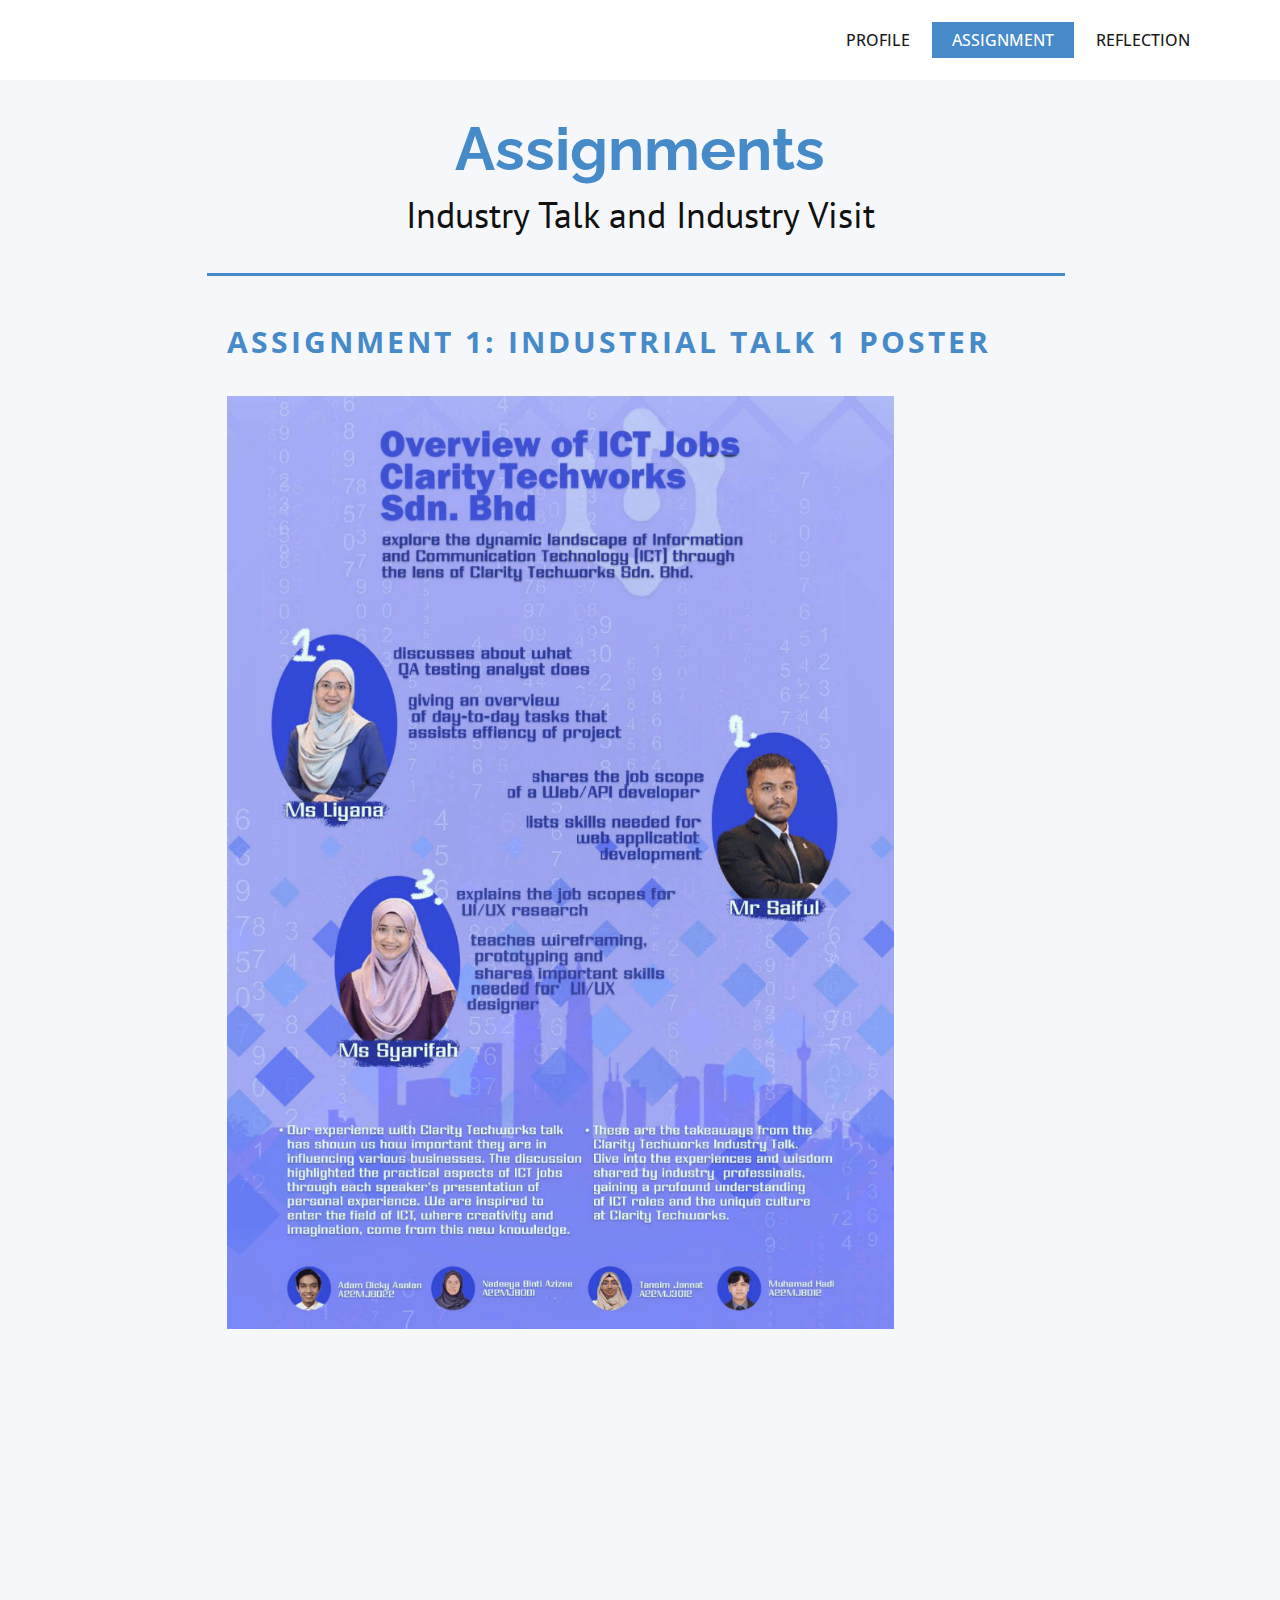
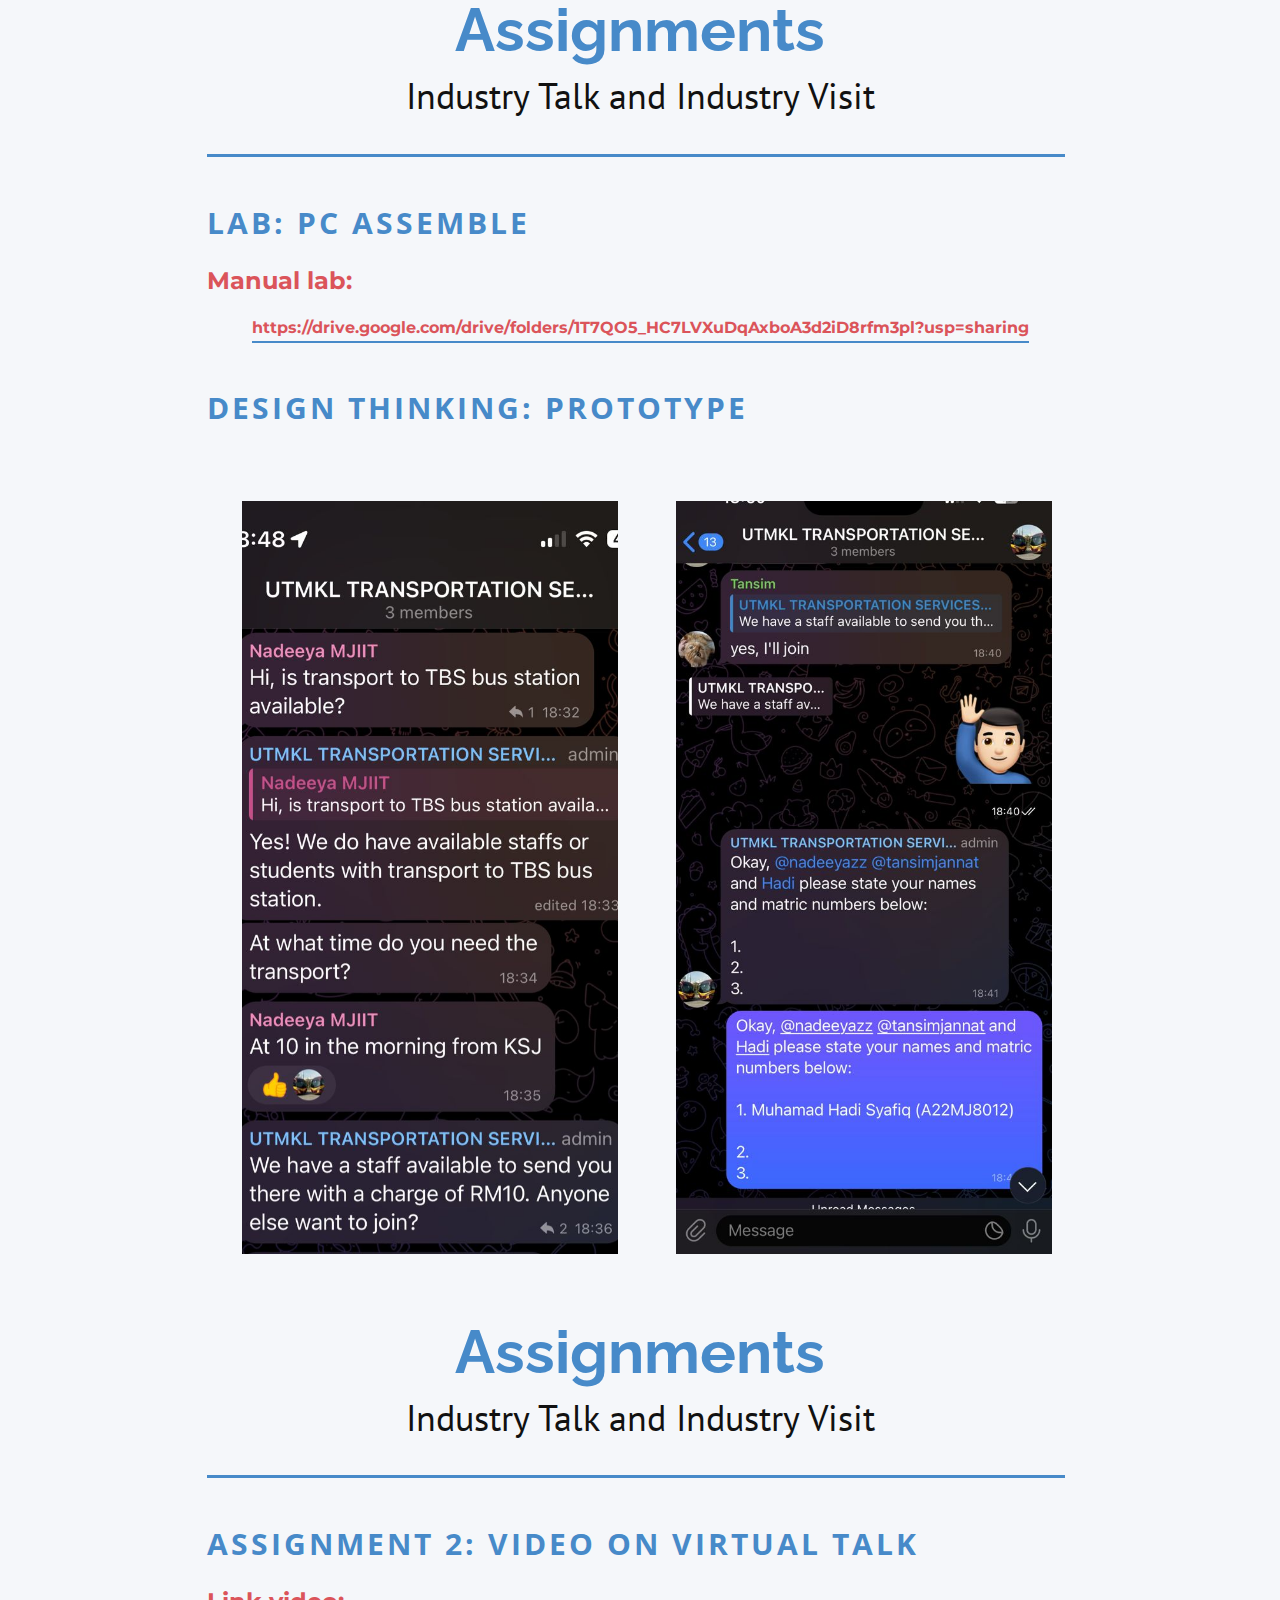
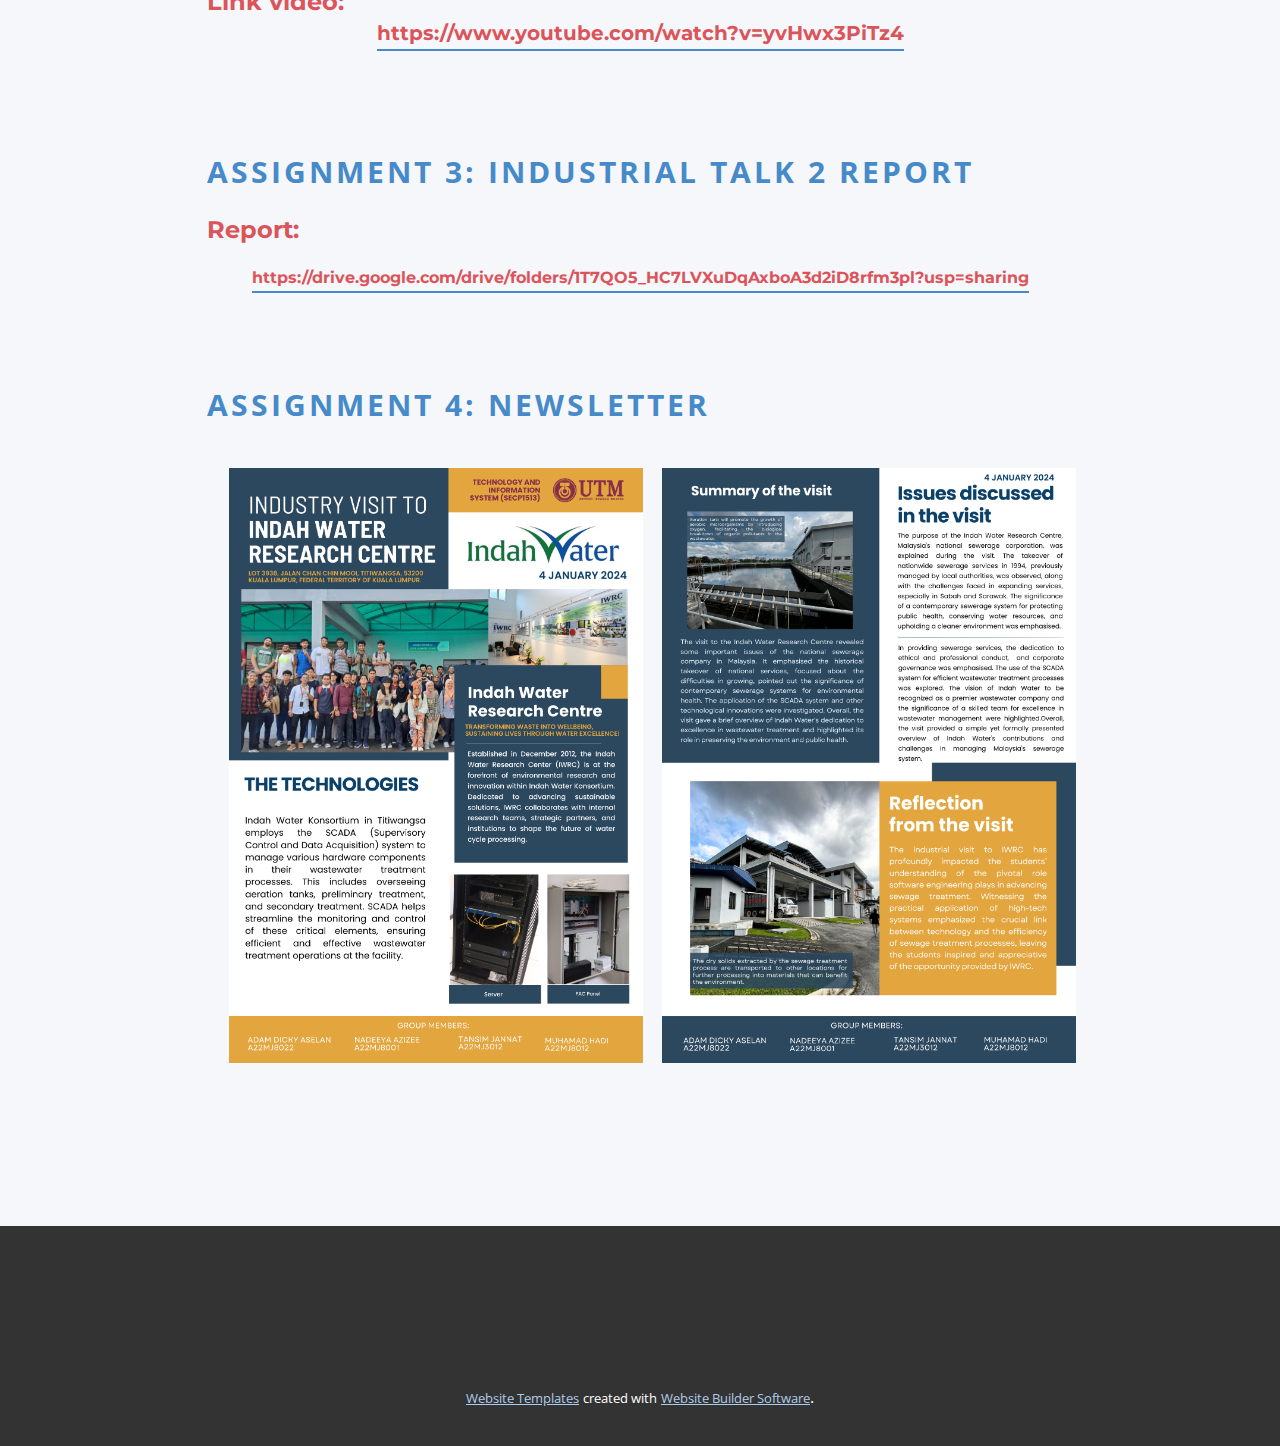
==== Assignment.html @ 1470a2df "Add files via upload" ====
<!DOCTYPE html>
<html style="font-size: 16px;" lang="en"><head>
    <meta name="viewport" content="width=device-width, initial-scale=1.0">
    <meta charset="utf-8">
    <meta name="keywords" content="Assignments">
    <meta name="description" content="">
    <title>Assignment</title>
    <link rel="stylesheet" href="nicepage.css" media="screen">
<link rel="stylesheet" href="Assignment.css" media="screen">
    <script class="u-script" type="text/javascript" src="jquery.js" defer=""></script>
    <script class="u-script" type="text/javascript" src="nicepage.js" defer=""></script>
    <meta name="generator" content="Nicepage 6.3.1, nicepage.com">
    <link id="u-theme-google-font" rel="stylesheet" href="https://fonts.googleapis.com/css?family=Roboto:100,100i,300,300i,400,400i,500,500i,700,700i,900,900i|Open+Sans:300,300i,400,400i,500,500i,600,600i,700,700i,800,800i">
    <link id="u-page-google-font" rel="stylesheet" href="https://fonts.googleapis.com/css?family=Raleway:100,100i,200,200i,300,300i,400,400i,500,500i,600,600i,700,700i,800,800i,900,900i|PT+Sans:400,400i,700,700i|Montserrat:100,100i,200,200i,300,300i,400,400i,500,500i,600,600i,700,700i,800,800i,900,900i">
    
    
    
    
    
    <script type="application/ld+json">{
		"@context": "http://schema.org",
		"@type": "Organization",
		"name": ""
}</script>
    <meta name="theme-color" content="#478ac9">
    <meta property="og:title" content="Assignment">
    <meta property="og:type" content="website">
  <meta data-intl-tel-input-cdn-path="intlTelInput/"></head>
  <body data-path-to-root="./" data-include-products="false" class="u-body u-xl-mode" data-lang="en"><header class="u-clearfix u-header u-header" id="sec-1d44"><div class="u-clearfix u-sheet u-sheet-1">
        <nav class="u-menu u-menu-one-level u-offcanvas u-menu-1">
          <div class="menu-collapse" style="font-size: 1rem; letter-spacing: 0px; text-transform: uppercase; font-weight: 500;">
            <a class="u-button-style u-custom-active-border-color u-custom-active-color u-custom-border u-custom-border-color u-custom-borders u-custom-hover-border-color u-custom-hover-color u-custom-left-right-menu-spacing u-custom-padding-bottom u-custom-text-active-color u-custom-text-color u-custom-text-hover-color u-custom-top-bottom-menu-spacing u-nav-link u-text-active-palette-1-base u-text-hover-palette-2-base" href="#">
              <svg class="u-svg-link" viewBox="0 0 24 24"><use xmlns:xlink="http://www.w3.org/1999/xlink" xlink:href="#menu-hamburger"></use></svg>
              <svg class="u-svg-content" version="1.1" id="menu-hamburger" viewBox="0 0 16 16" x="0px" y="0px" xmlns:xlink="http://www.w3.org/1999/xlink" xmlns="http://www.w3.org/2000/svg"><g><rect y="1" width="16" height="2"></rect><rect y="7" width="16" height="2"></rect><rect y="13" width="16" height="2"></rect>
</g></svg>
            </a>
          </div>
          <div class="u-custom-menu u-nav-container">
            <ul class="u-nav u-spacing-2 u-unstyled u-nav-1"><li class="u-nav-item"><a class="u-active-palette-1-base u-border-active-palette-1-base u-border-hover-palette-1-light-1 u-border-no-left u-border-no-right u-border-no-top u-button-style u-hover-palette-1-light-1 u-nav-link u-text-active-white u-text-grey-90 u-text-hover-white" href="Profile.html" style="padding: 10px 20px;">Profile</a>
</li><li class="u-nav-item"><a class="u-active-palette-1-base u-border-active-palette-1-base u-border-hover-palette-1-light-1 u-border-no-left u-border-no-right u-border-no-top u-button-style u-hover-palette-1-light-1 u-nav-link u-text-active-white u-text-grey-90 u-text-hover-white" href="Assignment.html" style="padding: 10px 20px;">Assignment</a>
</li><li class="u-nav-item"><a class="u-active-palette-1-base u-border-active-palette-1-base u-border-hover-palette-1-light-1 u-border-no-left u-border-no-right u-border-no-top u-button-style u-hover-palette-1-light-1 u-nav-link u-text-active-white u-text-grey-90 u-text-hover-white" href="Reflection.html" style="padding: 10px 20px;">Reflection</a>
</li></ul>
          </div>
          <div class="u-custom-menu u-nav-container-collapse">
            <div class="u-black u-container-style u-inner-container-layout u-opacity u-opacity-95 u-sidenav">
              <div class="u-inner-container-layout u-sidenav-overflow">
                <div class="u-menu-close"></div>
                <ul class="u-align-center u-nav u-popupmenu-items u-unstyled u-nav-2"><li class="u-nav-item"><a class="u-button-style u-nav-link" href="Profile.html">Profile</a>
</li><li class="u-nav-item"><a class="u-button-style u-nav-link" href="Assignment.html">Assignment</a>
</li><li class="u-nav-item"><a class="u-button-style u-nav-link" href="Reflection.html">Reflection</a>
</li></ul>
              </div>
            </div>
            <div class="u-black u-menu-overlay u-opacity u-opacity-70"></div>
          </div>
        </nav>
      </div></header>
    <section class="u-align-center-lg u-align-center-md u-align-center-xl u-align-left-sm u-align-left-xs u-clearfix u-palette-5-light-3 u-section-1" id="sec-0cf9">
      <div class="u-clearfix u-sheet u-sheet-1">
        <h1 class="u-text u-text-palette-1-base u-text-1">Assignments<br>
        </h1>
        <p class="u-custom-font u-font-pt-sans u-text u-text-2">Industry Talk and Industry Visit</p>
        <div class="u-border-3 u-border-palette-1-base u-line u-line-horizontal u-line-1"></div>
        <div class="u-list u-list-1">
          <div class="u-repeater u-repeater-1">
            <div class="u-align-left u-container-style u-list-item u-repeater-item">
              <div class="u-container-layout u-similar-container u-container-layout-1">
                <p class="u-text u-text-palette-1-base u-text-3">assignment 1: industrial talk 1 poster&nbsp;</p>
                <img class="u-image u-image-default u-image-1" src="images/poster2-1-1.png" alt="" data-image-width="1653" data-image-height="2339">
              </div>
            </div>
          </div>
        </div>
      </div>
    </section>
    <section class="u-align-center-lg u-align-center-md u-align-center-xl u-align-left-sm u-align-left-xs u-clearfix u-palette-5-light-3 u-section-2" id="sec-0ad2">
      <div class="u-clearfix u-sheet u-sheet-1">
        <h1 class="u-text u-text-palette-1-base u-text-1">Assignments<br>
        </h1>
        <p class="u-custom-font u-font-pt-sans u-text u-text-2">Industry Talk and Industry Visit</p>
        <div class="u-border-3 u-border-palette-1-base u-line u-line-horizontal u-line-1"></div>
        <div class="u-list u-list-1">
          <div class="u-repeater u-repeater-1">
            <div class="u-align-left u-container-style u-list-item u-repeater-item">
              <div class="u-container-layout u-similar-container u-container-layout-1">
                <p class="u-align-left u-text u-text-palette-1-base u-text-3">lab: pc assemble</p>
                <h3 class="u-custom-font u-font-montserrat u-text u-text-palette-2-base u-text-4" data-animation-name="counter" data-animation-event="scroll" data-animation-duration="3000">Manual lab:</h3>
                <a href="https://nicepage.com/website-design" class="u-active-none u-align-center u-border-2 u-border-no-left u-border-no-right u-border-no-top u-border-palette-1-base u-btn u-btn-rectangle u-button-style u-custom-font u-font-montserrat u-hover-none u-none u-text-palette-2-base u-btn-1"> https://drive.google.com/drive/folders/1T7QO5_HC7LVXuDqAxboA3d2iD8rfm3pl?usp=sharing<span style="font-size: 1rem;"></span>
                </a>
              </div>
            </div>
          </div>
        </div>
        <div class="u-list u-list-2">
          <div class="u-repeater u-repeater-2">
            <div class="u-align-left u-container-style u-list-item u-repeater-item">
              <div class="u-container-layout u-similar-container u-container-layout-2">
                <p class="u-align-left u-text u-text-palette-1-base u-text-5">design thinking​: prototype</p>
              </div>
            </div>
          </div>
        </div>
        <div class="u-list u-list-3">
          <div class="u-repeater u-repeater-3">
            <div class="u-container-style u-list-item u-repeater-item" data-animation-name="" data-animation-duration="0" data-animation-delay="0" data-animation-direction="">
              <div class="u-container-layout u-similar-container u-container-layout-3">
                <img class="u-image u-image-default u-image-1" src="images/1.jpeg" alt="" data-image-width="867" data-image-height="1280">
              </div>
            </div>
            <div class="u-container-style u-list-item u-repeater-item" data-animation-name="" data-animation-duration="0" data-animation-delay="0" data-animation-direction="">
              <div class="u-container-layout u-similar-container u-container-layout-4">
                <img class="u-image u-image-default u-image-2" src="images/2.jpeg" alt="" data-image-width="590" data-image-height="1280">
              </div>
            </div>
          </div>
        </div>
      </div>
    </section>
    <section class="u-align-center-lg u-align-center-md u-align-center-xl u-align-left-sm u-align-left-xs u-clearfix u-palette-5-light-3 u-section-3" id="sec-9369">
      <div class="u-clearfix u-sheet u-sheet-1">
        <h1 class="u-text u-text-palette-1-base u-text-1">Assignments<br>
        </h1>
        <p class="u-custom-font u-font-pt-sans u-text u-text-2">Industry Talk and Industry Visit</p>
        <div class="u-border-3 u-border-palette-1-base u-line u-line-horizontal u-line-1"></div>
        <div class="u-list u-list-1">
          <div class="u-repeater u-repeater-1">
            <div class="u-align-left u-container-style u-list-item u-repeater-item">
              <div class="u-container-layout u-similar-container u-container-layout-1">
                <p class="u-align-left u-text u-text-palette-1-base u-text-3">assignment 2: Video on virtual talk&nbsp;</p>
                <h3 class="u-custom-font u-font-montserrat u-text u-text-palette-2-base u-text-4" data-animation-name="counter" data-animation-event="scroll" data-animation-duration="3000">Link video:</h3>
                <a href="https://nicepage.com/website-design" class="u-active-none u-align-center u-border-2 u-border-no-left u-border-no-right u-border-no-top u-border-palette-1-base u-btn u-btn-rectangle u-button-style u-custom-font u-font-montserrat u-hover-none u-none u-text-palette-2-base u-btn-1"> https://www.youtube.com/watch?v=yvHwx3PiTz4</a>
              </div>
            </div>
          </div>
        </div>
        <div class="u-list u-list-2">
          <div class="u-repeater u-repeater-2">
            <div class="u-align-left u-container-style u-list-item u-repeater-item">
              <div class="u-container-layout u-similar-container u-container-layout-2">
                <p class="u-align-left u-text u-text-palette-1-base u-text-5">assignment 3: industrial talk 2 report</p>
                <h3 class="u-custom-font u-font-montserrat u-text u-text-palette-2-base u-text-6" data-animation-name="counter" data-animation-event="scroll" data-animation-duration="3000">Report:</h3>
                <a href="https://nicepage.com/website-design" class="u-active-none u-align-center u-border-2 u-border-no-left u-border-no-right u-border-no-top u-border-palette-1-base u-btn u-btn-rectangle u-button-style u-custom-font u-font-montserrat u-hover-none u-none u-text-palette-2-base u-btn-2"> https://drive.google.com/drive/folders/1T7QO5_HC7LVXuDqAxboA3d2iD8rfm3pl?usp=sharing<span style="font-size: 1rem;"></span>
                </a>
                <p class="u-align-left u-text u-text-palette-1-base u-text-7">assignment 4: newsletter</p>
              </div>
            </div>
          </div>
        </div>
        <div class="u-list u-list-3">
          <div class="u-repeater u-repeater-3">
            <div class="u-container-style u-list-item u-repeater-item" data-animation-name="" data-animation-duration="0" data-animation-delay="0" data-animation-direction="">
              <div class="u-container-layout u-similar-container u-container-layout-3">
                <img class="u-image u-image-default u-image-1" src="images/Intro.png" alt="" data-image-width="1414" data-image-height="2000">
              </div>
            </div>
            <div class="u-container-style u-list-item u-repeater-item" data-animation-name="" data-animation-duration="0" data-animation-delay="0" data-animation-direction="">
              <div class="u-container-layout u-similar-container u-container-layout-4">
                <img class="u-image u-image-default u-image-2" src="images/IssueDiscussedSummaryandReflection.png" alt="" data-image-width="1414" data-image-height="2000">
              </div>
            </div>
          </div>
        </div>
      </div>
    </section>
    
    
    
    <footer class="u-align-center u-clearfix u-footer u-grey-80 u-footer" id="sec-af6c"><div class="u-clearfix u-sheet u-sheet-1"></div></footer>
    <section class="u-backlink u-clearfix u-grey-80">
      <a class="u-link" href="https://nicepage.com/website-templates" target="_blank">
        <span>Website Templates</span>
      </a>
      <p class="u-text">
        <span>created with</span>
      </p>
      <a class="u-link" href="" target="_blank">
        <span>Website Builder Software</span>
      </a>. 
    </section>
  
</body></html>
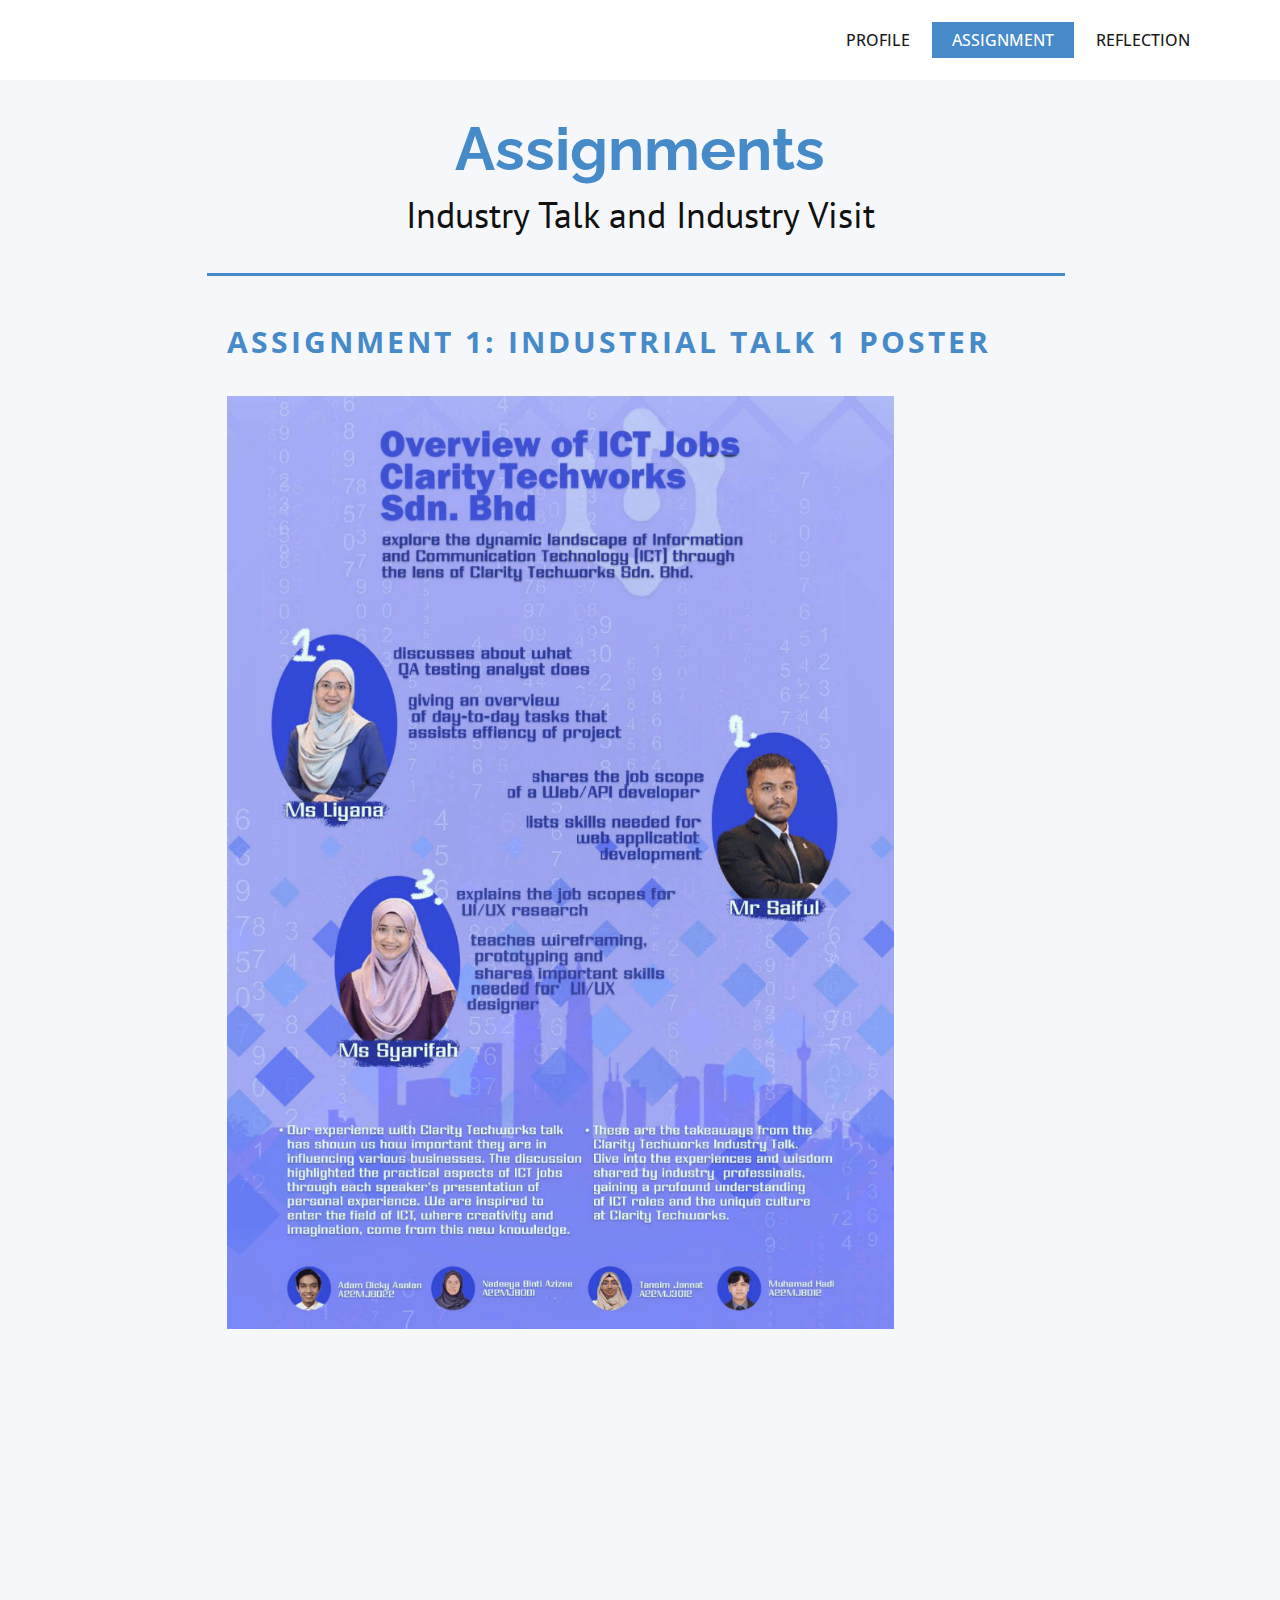
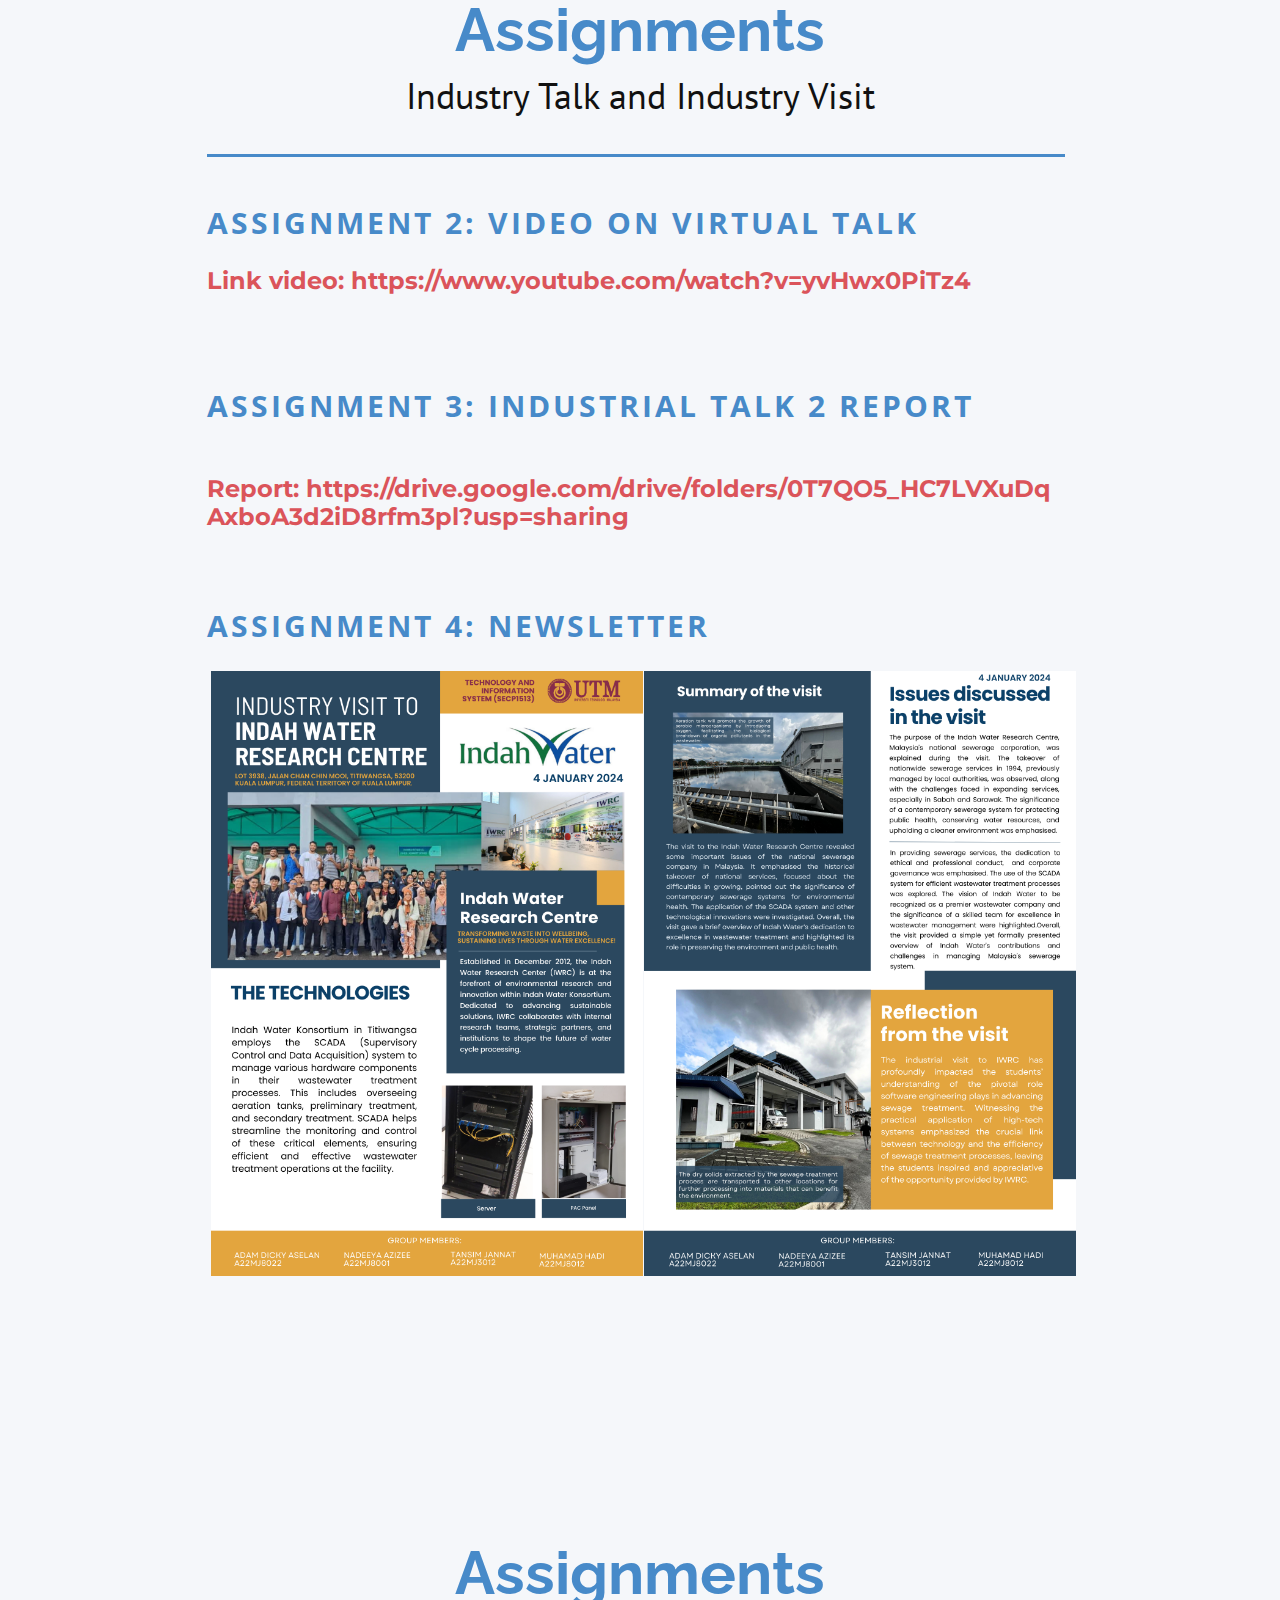
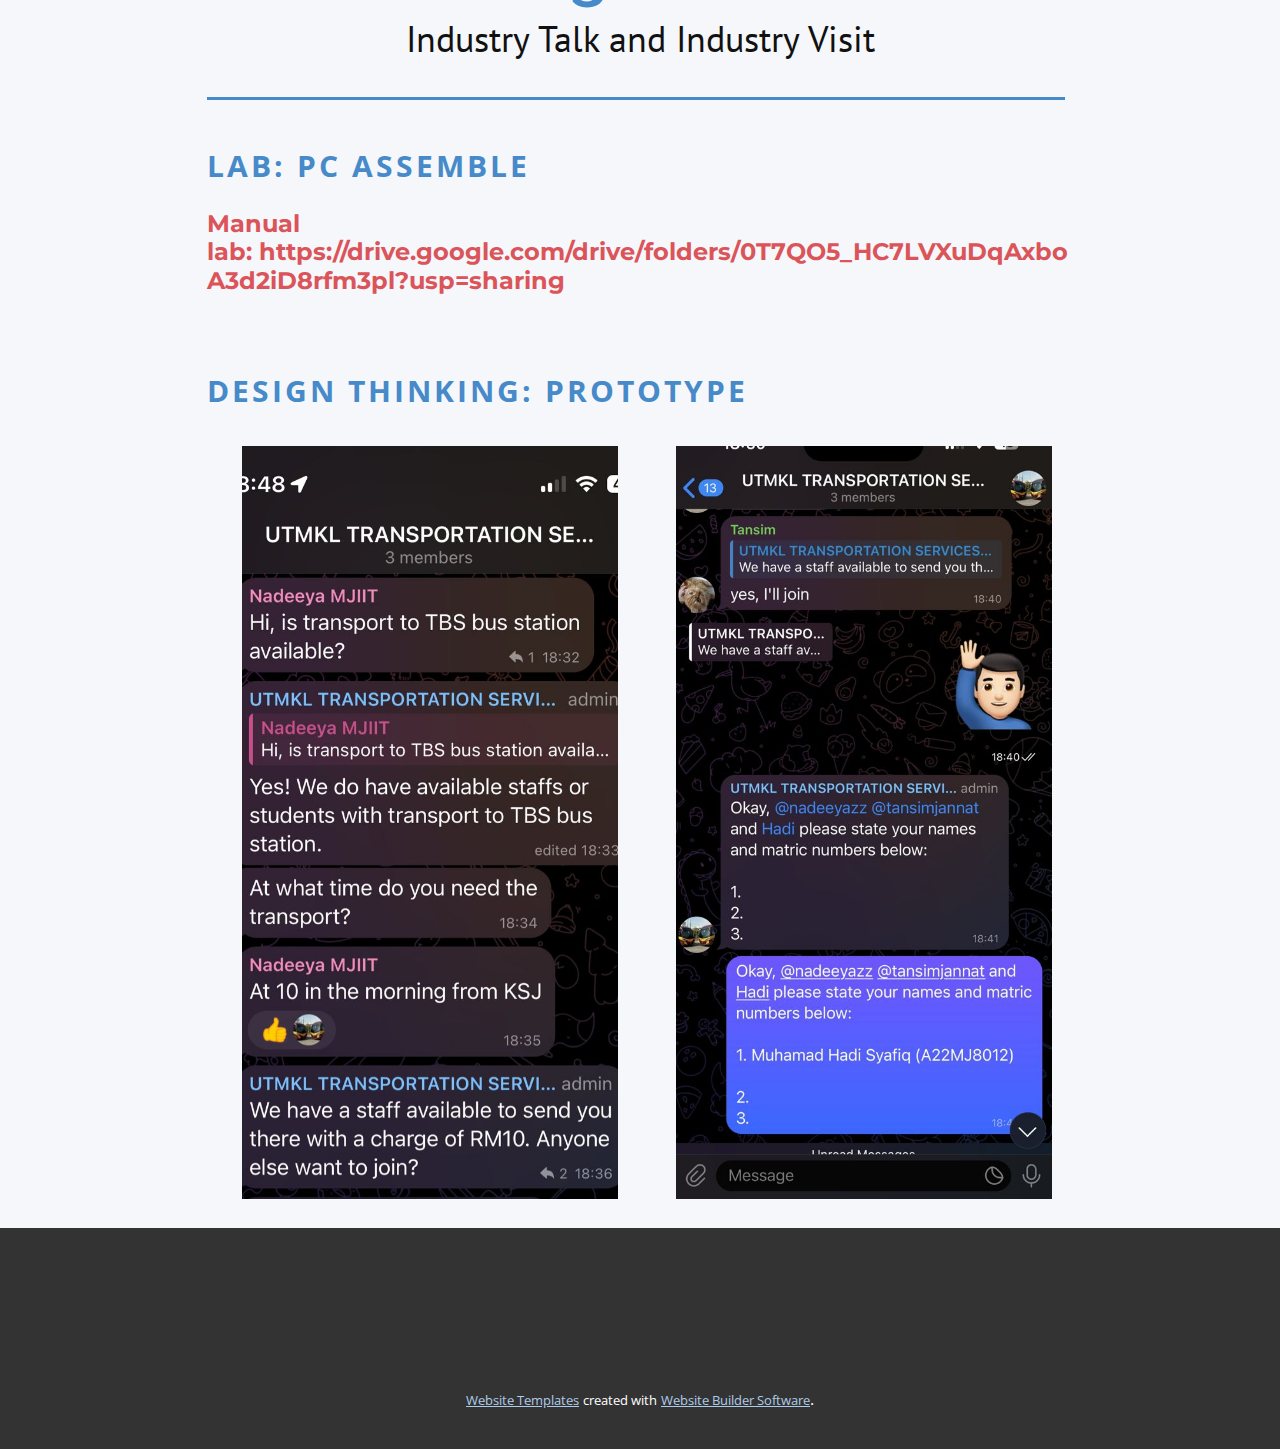
==== commit 3b4b0bc0: "Add files via upload" ====
--- a/Assignment.html
+++ b/Assignment.html
@@ -73,7 +73,50 @@
         </div>
       </div>
     </section>
-    <section class="u-align-center-lg u-align-center-md u-align-center-xl u-align-left-sm u-align-left-xs u-clearfix u-palette-5-light-3 u-section-2" id="sec-0ad2">
+    <section class="u-align-center-lg u-align-center-md u-align-center-xl u-align-left-sm u-align-left-xs u-clearfix u-palette-5-light-3 u-section-2" id="sec-9dfd">
+      <div class="u-clearfix u-sheet u-sheet-1">
+        <h1 class="u-text u-text-palette-1-base u-text-1">Assignments<br>
+        </h1>
+        <p class="u-custom-font u-font-pt-sans u-text u-text-2">Industry Talk and Industry Visit</p>
+        <div class="u-border-3 u-border-palette-1-base u-line u-line-horizontal u-line-1"></div>
+        <div class="u-list u-list-1">
+          <div class="u-repeater u-repeater-1">
+            <div class="u-align-left u-container-style u-list-item u-repeater-item">
+              <div class="u-container-layout u-similar-container u-container-layout-1">
+                <p class="u-align-left u-text u-text-palette-1-base u-text-3">assignment 2: Video on virtual talk&nbsp;</p>
+                <h3 class="u-custom-font u-font-montserrat u-text u-text-palette-2-base u-text-4" data-animation-name="counter" data-animation-event="scroll" data-animation-duration="3000">Link video:&nbsp;https://www.youtube.com/watch?v=yvHwx3PiTz4</h3>
+              </div>
+            </div>
+          </div>
+        </div>
+        <div class="u-list u-list-2">
+          <div class="u-repeater u-repeater-2">
+            <div class="u-align-left u-container-style u-list-item u-repeater-item">
+              <div class="u-container-layout u-similar-container u-container-layout-2">
+                <p class="u-align-left u-text u-text-palette-1-base u-text-5">assignment 3: industrial talk 2 report</p>
+                <h3 class="u-custom-font u-font-montserrat u-text u-text-palette-2-base u-text-6" data-animation-name="counter" data-animation-event="scroll" data-animation-duration="3000">Report:&nbsp;https://drive.google.com/drive/folders/1T7QO5_HC7LVXuDqAxboA3d2iD8rfm3pl?usp=sharing</h3>
+                <p class="u-align-left u-text u-text-palette-1-base u-text-7">assignment 4: newsletter</p>
+              </div>
+            </div>
+          </div>
+        </div>
+        <div class="u-list u-list-3">
+          <div class="u-repeater u-repeater-3">
+            <div class="u-container-style u-list-item u-repeater-item" data-animation-name="" data-animation-duration="0" data-animation-delay="0" data-animation-direction="">
+              <div class="u-container-layout u-similar-container u-container-layout-3">
+                <img class="u-image u-image-default u-image-1" src="images/Intro.png" alt="" data-image-width="1414" data-image-height="2000">
+              </div>
+            </div>
+            <div class="u-container-style u-list-item u-repeater-item" data-animation-name="" data-animation-duration="0" data-animation-delay="0" data-animation-direction="">
+              <div class="u-container-layout u-similar-container u-container-layout-4">
+                <img class="u-image u-image-default u-image-2" src="images/IssueDiscussedSummaryandReflection.png" alt="" data-image-width="1414" data-image-height="2000">
+              </div>
+            </div>
+          </div>
+        </div>
+      </div>
+    </section>
+    <section class="u-align-center-lg u-align-center-md u-align-center-xl u-align-left-sm u-align-left-xs u-clearfix u-palette-5-light-3 u-section-3" id="sec-0ad2">
       <div class="u-clearfix u-sheet u-sheet-1">
         <h1 class="u-text u-text-palette-1-base u-text-1">Assignments<br>
         </h1>
@@ -84,9 +127,7 @@
             <div class="u-align-left u-container-style u-list-item u-repeater-item">
               <div class="u-container-layout u-similar-container u-container-layout-1">
                 <p class="u-align-left u-text u-text-palette-1-base u-text-3">lab: pc assemble</p>
-                <h3 class="u-custom-font u-font-montserrat u-text u-text-palette-2-base u-text-4" data-animation-name="counter" data-animation-event="scroll" data-animation-duration="3000">Manual lab:</h3>
-                <a href="https://nicepage.com/website-design" class="u-active-none u-align-center u-border-2 u-border-no-left u-border-no-right u-border-no-top u-border-palette-1-base u-btn u-btn-rectangle u-button-style u-custom-font u-font-montserrat u-hover-none u-none u-text-palette-2-base u-btn-1"> https://drive.google.com/drive/folders/1T7QO5_HC7LVXuDqAxboA3d2iD8rfm3pl?usp=sharing<span style="font-size: 1rem;"></span>
-                </a>
+                <h3 class="u-custom-font u-font-montserrat u-text u-text-palette-2-base u-text-4" data-animation-name="counter" data-animation-event="scroll" data-animation-duration="3000">Manual lab:&nbsp;https://drive.google.com/drive/folders/1T7QO5_HC7LVXuDqAxboA3d2iD8rfm3pl?usp=sharing</h3>
               </div>
             </div>
           </div>
@@ -116,52 +157,6 @@
         </div>
       </div>
     </section>
-    <section class="u-align-center-lg u-align-center-md u-align-center-xl u-align-left-sm u-align-left-xs u-clearfix u-palette-5-light-3 u-section-3" id="sec-9369">
-      <div class="u-clearfix u-sheet u-sheet-1">
-        <h1 class="u-text u-text-palette-1-base u-text-1">Assignments<br>
-        </h1>
-        <p class="u-custom-font u-font-pt-sans u-text u-text-2">Industry Talk and Industry Visit</p>
-        <div class="u-border-3 u-border-palette-1-base u-line u-line-horizontal u-line-1"></div>
-        <div class="u-list u-list-1">
-          <div class="u-repeater u-repeater-1">
-            <div class="u-align-left u-container-style u-list-item u-repeater-item">
-              <div class="u-container-layout u-similar-container u-container-layout-1">
-                <p class="u-align-left u-text u-text-palette-1-base u-text-3">assignment 2: Video on virtual talk&nbsp;</p>
-                <h3 class="u-custom-font u-font-montserrat u-text u-text-palette-2-base u-text-4" data-animation-name="counter" data-animation-event="scroll" data-animation-duration="3000">Link video:</h3>
-                <a href="https://nicepage.com/website-design" class="u-active-none u-align-center u-border-2 u-border-no-left u-border-no-right u-border-no-top u-border-palette-1-base u-btn u-btn-rectangle u-button-style u-custom-font u-font-montserrat u-hover-none u-none u-text-palette-2-base u-btn-1"> https://www.youtube.com/watch?v=yvHwx3PiTz4</a>
-              </div>
-            </div>
-          </div>
-        </div>
-        <div class="u-list u-list-2">
-          <div class="u-repeater u-repeater-2">
-            <div class="u-align-left u-container-style u-list-item u-repeater-item">
-              <div class="u-container-layout u-similar-container u-container-layout-2">
-                <p class="u-align-left u-text u-text-palette-1-base u-text-5">assignment 3: industrial talk 2 report</p>
-                <h3 class="u-custom-font u-font-montserrat u-text u-text-palette-2-base u-text-6" data-animation-name="counter" data-animation-event="scroll" data-animation-duration="3000">Report:</h3>
-                <a href="https://nicepage.com/website-design" class="u-active-none u-align-center u-border-2 u-border-no-left u-border-no-right u-border-no-top u-border-palette-1-base u-btn u-btn-rectangle u-button-style u-custom-font u-font-montserrat u-hover-none u-none u-text-palette-2-base u-btn-2"> https://drive.google.com/drive/folders/1T7QO5_HC7LVXuDqAxboA3d2iD8rfm3pl?usp=sharing<span style="font-size: 1rem;"></span>
-                </a>
-                <p class="u-align-left u-text u-text-palette-1-base u-text-7">assignment 4: newsletter</p>
-              </div>
-            </div>
-          </div>
-        </div>
-        <div class="u-list u-list-3">
-          <div class="u-repeater u-repeater-3">
-            <div class="u-container-style u-list-item u-repeater-item" data-animation-name="" data-animation-duration="0" data-animation-delay="0" data-animation-direction="">
-              <div class="u-container-layout u-similar-container u-container-layout-3">
-                <img class="u-image u-image-default u-image-1" src="images/Intro.png" alt="" data-image-width="1414" data-image-height="2000">
-              </div>
-            </div>
-            <div class="u-container-style u-list-item u-repeater-item" data-animation-name="" data-animation-duration="0" data-animation-delay="0" data-animation-direction="">
-              <div class="u-container-layout u-similar-container u-container-layout-4">
-                <img class="u-image u-image-default u-image-2" src="images/IssueDiscussedSummaryandReflection.png" alt="" data-image-width="1414" data-image-height="2000">
-              </div>
-            </div>
-          </div>
-        </div>
-      </div>
-    </section>
     
     
     
--- a/Assignment.css
+++ b/Assignment.css
@@ -159,7 +159,7 @@
 }
 
 .u-section-2 .u-sheet-1 {
-  min-height: 1321px;
+  min-height: 1543px;
 }
 
 .u-section-2 .u-text-1 {
@@ -191,7 +191,7 @@
 
 .u-section-2 .u-repeater-1 {
   grid-template-columns: 100%;
-  min-height: 192px;
+  min-height: 183px;
   grid-gap: 0px 0px;
 }
 
@@ -210,26 +210,17 @@
 .u-section-2 .u-text-4 {
   font-weight: 700;
   font-size: 1.5rem;
-  margin: 20px 705px 0 0;
-}
-
-.u-section-2 .u-btn-1 {
-  background-image: none;
-  border-style: solid;
-  font-weight: 700;
-  font-size: 1rem;
-  margin: 20px auto 0 45px;
-  padding: 0;
+  margin: 20px 69px 0 0;
 }
 
 .u-section-2 .u-list-2 {
   width: 867px;
-  margin: -7px auto 0;
+  margin: 0 auto;
 }
 
 .u-section-2 .u-repeater-2 {
   grid-template-columns: 100%;
-  min-height: 135px;
+  min-height: 371px;
   grid-gap: 0px 0px;
 }
 
@@ -245,36 +236,50 @@
   margin: 0 20px 0 0;
 }
 
+.u-section-2 .u-text-6 {
+  font-weight: 700;
+  font-size: 1.5rem;
+  margin: 45px 20px 0 0;
+}
+
+.u-section-2 .u-text-7 {
+  letter-spacing: 3px;
+  text-transform: uppercase;
+  font-weight: 700;
+  font-size: 1.875rem;
+  margin: 70px 20px 0 0;
+}
+
 .u-section-2 .u-list-3 {
   width: 867px;
-  margin: -35px auto 4px;
+  margin: -69px auto 60px;
 }
 
 .u-section-2 .u-repeater-3 {
   grid-template-columns: 50% 50%;
-  min-height: 815px;
+  min-height: 735px;
   grid-gap: 0px 0px;
   grid-auto-columns: 50%;
 }
 
 .u-section-2 .u-container-layout-3 {
-  padding: 10px 0;
+  padding: 7px 0;
 }
 
 .u-section-2 .u-image-1 {
-  width: 376px;
-  height: 753px;
-  margin: 27px 22px -130px auto;
+  width: 432px;
+  height: 605px;
+  margin: 0 -2px 0 4px;
 }
 
 .u-section-2 .u-container-layout-4 {
-  padding: 10px 0;
+  padding: 7px 0;
 }
 
 .u-section-2 .u-image-2 {
-  width: 376px;
-  height: 753px;
-  margin: 27px 22px -130px auto;
+  width: 432px;
+  height: 605px;
+  margin: 0 -2px 0 4px;
 }
 
 @media (max-width: 1199px) {
@@ -313,11 +318,7 @@
   }
 
   .u-section-2 .u-text-4 {
-    margin-right: 558px;
-  }
-
-  .u-section-2 .u-btn-1 {
-    margin-left: 0;
+    margin-right: 0;
   }
 
   .u-section-2 .u-list-2 {
@@ -325,6 +326,14 @@
   }
 
   .u-section-2 .u-text-5 {
+    margin-right: 0;
+  }
+
+  .u-section-2 .u-text-6 {
+    margin-right: 0;
+  }
+
+  .u-section-2 .u-text-7 {
     margin-right: 0;
   }
 
@@ -365,15 +374,15 @@
     font-size: 1rem;
   }
 
-  .u-section-2 .u-text-4 {
-    margin-right: 378px;
-  }
-
   .u-section-2 .u-list-2 {
     width: 540px;
   }
 
   .u-section-2 .u-text-5 {
+    font-size: 1rem;
+  }
+
+  .u-section-2 .u-text-7 {
     font-size: 1rem;
   }
 
@@ -400,10 +409,6 @@
     width: 340px;
   }
 
-  .u-section-2 .u-text-4 {
-    margin-right: 178px;
-  }
-
   .u-section-2 .u-list-2 {
     width: 340px;
   }
@@ -414,13 +419,15 @@
 
   .u-section-2 .u-image-1 {
     width: 340px;
-    height: 681px;
+    height: 476px;
+    margin-left: 0;
     margin-right: 0;
   }
 
   .u-section-2 .u-image-2 {
     width: 340px;
-    height: 681px;
+    height: 476px;
+    margin-left: 0;
     margin-right: 0;
   }
 } .u-section-3 {
@@ -428,7 +435,7 @@
 }
 
 .u-section-3 .u-sheet-1 {
-  min-height: 1543px;
+  min-height: 1321px;
 }
 
 .u-section-3 .u-text-1 {
@@ -460,7 +467,7 @@
 
 .u-section-3 .u-repeater-1 {
   grid-template-columns: 100%;
-  min-height: 228px;
+  min-height: 192px;
   grid-gap: 0px 0px;
 }
 
@@ -479,26 +486,17 @@
 .u-section-3 .u-text-4 {
   font-weight: 700;
   font-size: 1.5rem;
-  margin: 20px 725px 0 0;
-}
-
-.u-section-3 .u-btn-1 {
-  background-image: none;
-  border-style: solid;
-  font-weight: 700;
-  font-size: 1.25rem;
-  margin: 0 auto;
-  padding: 0;
+  margin: 20px 0 0;
 }
 
 .u-section-3 .u-list-2 {
   width: 867px;
-  margin: 0 auto;
+  margin: -9px auto 0;
 }
 
 .u-section-3 .u-repeater-2 {
   grid-template-columns: 100%;
-  min-height: 371px;
+  min-height: 135px;
   grid-gap: 0px 0px;
 }
 
@@ -511,40 +509,17 @@
   text-transform: uppercase;
   font-weight: 700;
   font-size: 1.875rem;
-  margin: 0 20px 0 0;
-}
-
-.u-section-3 .u-text-6 {
-  font-weight: 700;
-  font-size: 1.5rem;
-  margin: 20px 20px 0 0;
-}
-
-.u-section-3 .u-btn-2 {
-  background-image: none;
-  border-style: solid;
-  font-weight: 700;
-  font-size: 1rem;
-  margin: 20px auto 0;
-  padding: 0;
-}
-
-.u-section-3 .u-text-7 {
-  letter-spacing: 3px;
-  text-transform: uppercase;
-  font-weight: 700;
-  font-size: 1.875rem;
-  margin: 88px 20px 0 0;
+  margin: 40px 20px 0 0;
 }
 
 .u-section-3 .u-list-3 {
   width: 867px;
-  margin: -51px auto 60px;
+  margin: -33px auto 4px;
 }
 
 .u-section-3 .u-repeater-3 {
   grid-template-columns: 50% 50%;
-  min-height: 716px;
+  min-height: 815px;
   grid-gap: 0px 0px;
   grid-auto-columns: 50%;
 }
@@ -554,9 +529,9 @@
 }
 
 .u-section-3 .u-image-1 {
-  width: 414px;
-  height: 595px;
-  margin: 10px auto 0 22px;
+  width: 376px;
+  height: 753px;
+  margin: 27px 22px -130px auto;
 }
 
 .u-section-3 .u-container-layout-4 {
@@ -564,9 +539,9 @@
 }
 
 .u-section-3 .u-image-2 {
-  width: 414px;
-  height: 595px;
-  margin: 10px auto 0 22px;
+  width: 376px;
+  height: 753px;
+  margin: 27px 22px -130px auto;
 }
 
 @media (max-width: 1199px) {
@@ -604,23 +579,11 @@
     margin-right: 0;
   }
 
-  .u-section-3 .u-text-4 {
-    margin-right: 578px;
-  }
-
   .u-section-3 .u-list-2 {
     width: 720px;
   }
 
   .u-section-3 .u-text-5 {
-    margin-right: 0;
-  }
-
-  .u-section-3 .u-text-6 {
-    margin-right: 0;
-  }
-
-  .u-section-3 .u-text-7 {
     margin-right: 0;
   }
 
@@ -661,19 +624,11 @@
     font-size: 1rem;
   }
 
-  .u-section-3 .u-text-4 {
-    margin-right: 398px;
-  }
-
   .u-section-3 .u-list-2 {
     width: 540px;
   }
 
   .u-section-3 .u-text-5 {
-    font-size: 1rem;
-  }
-
-  .u-section-3 .u-text-7 {
     font-size: 1rem;
   }
 
@@ -700,10 +655,6 @@
     width: 340px;
   }
 
-  .u-section-3 .u-text-4 {
-    margin-right: 198px;
-  }
-
   .u-section-3 .u-list-2 {
     width: 340px;
   }
@@ -714,13 +665,13 @@
 
   .u-section-3 .u-image-1 {
     width: 340px;
-    height: 489px;
-    margin-left: 0;
+    height: 681px;
+    margin-right: 0;
   }
 
   .u-section-3 .u-image-2 {
     width: 340px;
-    height: 489px;
-    margin-left: 0;
+    height: 681px;
+    margin-right: 0;
   }
 }